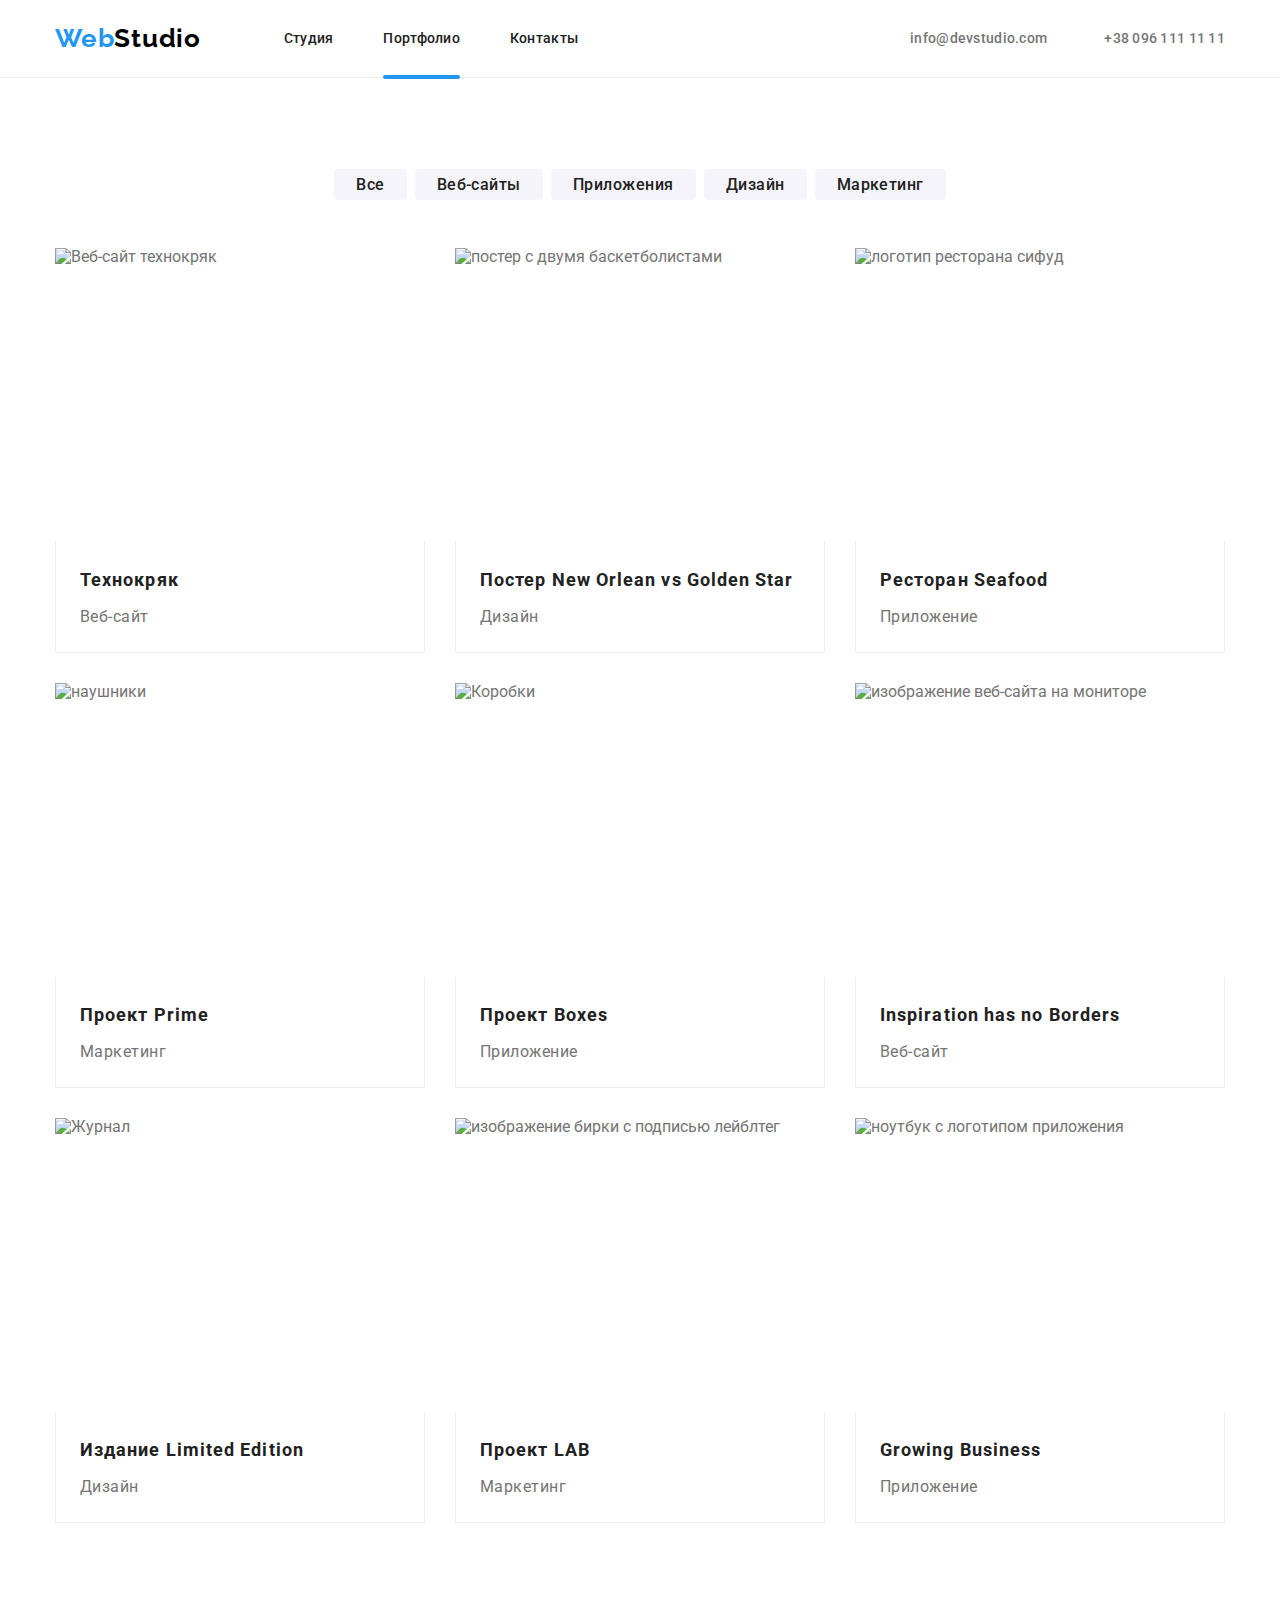
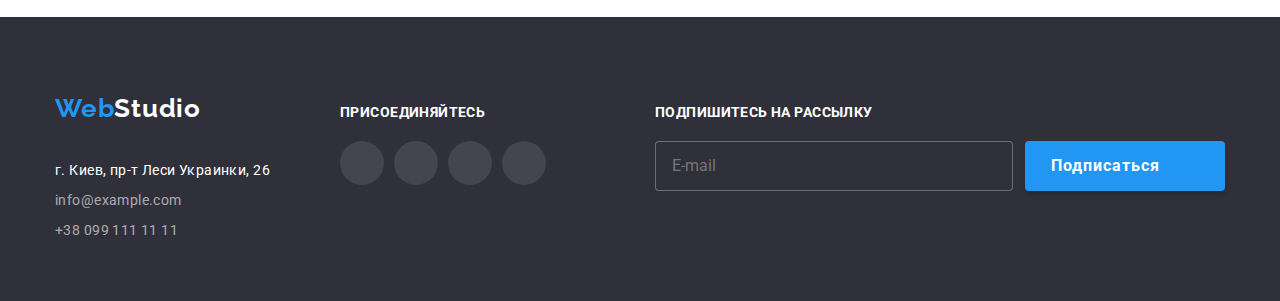
==== portfolio.html @ 5f48f789 "make adaptive header" ====
<!-- PORTFOLIO -->
<!DOCTYPE html>
<html lang="ru">
  <head>
    <meta charset="UTF-8" />
    <meta name="viewport" content="width=device-width, initial-scale=1.0" />
    <link
      href="https://fonts.googleapis.com/css2?family=Roboto:wght@400;500;700;900&display=swap"
      rel="stylesheet"
    />
    <link
      href="https://fonts.googleapis.com/css2?family=Raleway:wght@700&display=swap"
      rel="stylesheet"
    />
    <!-- <link rel="stylesheet" href="./css/normalize.css" /> -->
    <link rel="stylesheet" href="./css/portfolio.min.css">
    <title>Портфолио</title>
  </head>
  <body>
    <header class="header">
      <div class="container">
          <nav class="nav">
            <a href="./index.html" class="logo-title"><span class="logo-title--style">Web</span>Studio</a>
            <button type="button" class="header__menu-btn" data-menu-button aria-expanded="false">
              <svg class="header__menu-btn--svg" 
                   width="25" 
                   height="25" 
                   aria-label="переключатель мобильного меню">
                <use href="./images/sprite.svg#menu-btn-header" class="header__menu-btn--open"></use>
                <use href="./images/sprite.svg#close-btn-header" class="header__menu-btn--close"></use>
              </svg>
           </button>

            <div class="header__menu-container" data-menu>
              <ul class="menu menu-contacts">
                <li class="menu__item">
                  <a href="./index.html" class="menu__link">Студия</a>
                </li>
                <li class="menu__item">
                  <a href="./portfolio.html" target="_self" class="menu__link current-page">Портфолио</a>
                </li>
                <li class="menu__item">
                  <a href="" class="menu__link">Контакты</a>
                </li>
              </ul>
        
          
              <ul class="contacts menu-contacts">
                <li class="contacts__item">
                  <a href="mailto:info@devstudio.com" class="contacts__link">
                    <svg class="contacts__icon">
                      <use href="./images/sprite.svg#envelope"></use>
                    </svg>
                    info@devstudio.com</a>
                </li>
                <li class="contacts__item">
                  <a href="tel:+380961111111" class="contacts__link">
                    <svg class="contacts__icon">
                      <use href="./images/sprite.svg#smartphone"></use>
                    </svg>
                    +38 096 111 11 11</a>
                </li>
              </ul>
            </div>
          </nav>
        </div>
    </header>
    <main class="main">
      <section class="portfolio">
        <div class="container">
          <h2 hidden>Портфолио</h2>
          <ul class="filter-list">
            <li class="filter-item">
              <a href="" class="filter-btn">Все</a>
            </li>
            <li class="filter-item">
              <a href="" class="filter-btn">Веб-сайты</a>
            </li>
            <li class="filter-item">
              <a href="" class="filter-btn">Приложения</a>
            </li>
            <li class="filter-item">
              <a href="" class="filter-btn">Дизайн</a>
            </li>
            <li class="filter-item">
              <a href="" class="filter-btn">Маркетинг</a>
            </li>
          </ul>
        </div>

        <div class="container">
          <ul class="project-list">
            <li class="project-item">
              <a href="">
                <div class="project-image">
                  <img
                    src="./images/portfolio-img/technokrack.jpg"
                    alt="Веб-сайт технокряк"
                    width="370"
                    height="294"
                  />
                  <p class="project-overlay">
                    Технокряк это современная площадка распространения
                    коронавируса. Компании используют эту платформу для
                    цифрового шпионажа и атак на защищённые сервера конкурентов.
                  </p>
                </div>
                <div class="project__text_border">
                  <h3 class="project-title">Технокряк</h3>
                  <p class="project-category">Веб-сайт</p>
                </div>
              </a>
            </li>
            <li class="project-item">
              <a href="">
                <div class="project-image">
                  <img
                    src="./images/portfolio-img/poster-new-orlean.jpg"
                    alt="постер с двумя баскетболистами"
                    width="370"
                    height="294"
                  />
                  <p class="project-overlay">
                    Технокряк это современная площадка распространения
                    коронавируса. Компании используют эту платформу для
                    цифрового шпионажа и атак на защищённые сервера конкурентов.
                  </p>
                </div>
                <div class="project__text_border">
                  <h3 class="project-title">
                    Постер <span lang="en">New Orlean vs Golden Star</span>
                  </h3>
                  <p class="project-category">Дизайн</p>
                </div>
              </a>
            </li>
            <li class="project-item">
              <a href="">
                <div class="project-image">
                  <img
                    src="./images/portfolio-img/seafood.jpg"
                    alt="логотип ресторана сифуд"
                    width="370"
                    height="294"
                  />
                  <p class="project-overlay">
                    Технокряк это современная площадка распространения
                    коронавируса. Компании используют эту платформу для
                    цифрового шпионажа и атак на защищённые сервера конкурентов.
                  </p>
                </div>

                <div class="project__text_border">
                  <h3 class="project-title">
                    Ресторан <span lang="en">Seafood</span>
                  </h3>
                  <p class="project-category">Приложение</p>
                </div>
              </a>
            </li>
            <li class="project-item">
              <a href="">
                <div class="project-image">
                  <img
                    src="./images/portfolio-img/project-prime.jpg"
                    alt="наушники"
                    width="370"
                    height="294"
                  />
                  <p class="project-overlay">
                    Технокряк это современная площадка распространения
                    коронавируса. Компании используют эту платформу для
                    цифрового шпионажа и атак на защищённые сервера конкурентов.
                  </p>
                </div>

                <div class="project__text_border">
                  <h3 class="project-title">
                    Проект <span lang="en">Prime</span>
                  </h3>
                  <p class="project-category">Маркетинг</p>
                </div>
              </a>
            </li>
            <li class="project-item">
              <a href="">
                <div class="project-image">
                  <img
                    src="./images/portfolio-img/boxes.jpg"
                    alt="Коробки"
                    width="370"
                    height="294"
                  />
                  <p class="project-overlay">
                    Технокряк это современная площадка распространения
                    коронавируса. Компании используют эту платформу для
                    цифрового шпионажа и атак на защищённые сервера конкурентов.
                  </p>
                </div>
                <div class="project__text_border">
                  <h3 class="project-title">
                    Проект <span lang="en">Boxes</span>
                  </h3>
                  <p class="project-category">Приложение</p>
                </div>
              </a>
            </li>
            <li class="project-item">
              <a href="">
                <div class="project-image">
                  <img
                    src="./images/portfolio-img/inspiration.jpg"
                    alt="изображение веб-сайта на мониторе"
                    width="370"
                    height="294"
                  />
                  <p class="project-overlay">
                    Технокряк это современная площадка распространения
                    коронавируса. Компании используют эту платформу для
                    цифрового шпионажа и атак на защищённые сервера конкурентов.
                  </p>
                </div>
                <div class="project__text_border">
                  <h3 lang="en" class="project-title">
                    Inspiration has no Borders
                  </h3>
                  <p class="project-category">Веб-сайт</p>
                </div>
              </a>
            </li>
            <li class="project-item">
              <a href="">
                <div class="project-image">
                  <img
                    src="./images/portfolio-img/limited-edition.jpg"
                    alt="Журнал"
                    width="370"
                    height="294"
                  />
                  <p class="project-overlay">
                    Технокряк это современная площадка распространения
                    коронавируса. Компании используют эту платформу для
                    цифрового шпионажа и атак на защищённые сервера конкурентов.
                  </p>
                </div>
                <div class="project__text_border">
                  <h3 class="project-title">
                    Издание <span lang="en">Limited Edition</span>
                  </h3>
                  <p class="project-category">Дизайн</p>
                </div>
              </a>
            </li>
            <li class="project-item">
              <a href="">
                <div class="project-image">
                  <img
                    src="./images/portfolio-img/project-lab.jpg"
                    alt="изображение бирки с подписью лейблтег"
                    width="370"
                    height="294"
                  />
                  <p class="project-overlay">
                    Технокряк это современная площадка распространения
                    коронавируса. Компании используют эту платформу для
                    цифрового шпионажа и атак на защищённые сервера конкурентов.
                  </p>
                </div>
                <div class="project__text_border">
                  <h3 class="project-title">
                    Проект <span lang="en">LAB</span>
                  </h3>
                  <p class="project-category">Маркетинг</p>
                </div>
              </a>
            </li>
            <li class="project-item">
              <a href="">
                <div class="project-image">
                  <img
                    src="./images/portfolio-img/growing-business.jpg"
                    alt="ноутбук с логотипом приложения"
                    width="370"
                    height="294"
                  />
                  <p class="project-overlay">
                    Технокряк это современная площадка распространения
                    коронавируса. Компании используют эту платформу для
                    цифрового шпионажа и атак на защищённые сервера конкурентов.
                  </p>
                </div>
                <div class="project__text_border">
                  <h3 lang="en" class="project-title">Growing Business</h3>
                  <p class="project-category">Приложение</p>
                </div>
              </a>
            </li>
          </ul>
        </div>
      </section>
    </main>

    <footer class="footer">
      <div class="container footer-container">
        
          <div class="address-container">
            <h2 lang="en" class="logo-footer-margin">
              <a href="./index.html" class="logo-title logo-footer"><span class="logo-title--style">Web</span>Studio</a>
            </h2>
            <address class="address-footer">
              <ul class="address-list">
                <li>
                  <a href="https://goo.gl/maps/prgFG9baDRmCMGkZ7" target="_blank">г. Киев, пр-т Леси Украинки, 26</a><br />
                </li>
          
                <li class="address-item">
                  <a href="mailto:info@example.com">info@example.com</a>
                  <br />
                </li>
          
                <li class="address-item">
                  <a href="tel:+380991111111">+38 099 111 11 11</a>
                </li>
              </ul>
            </address>
          </div>
          
          <div class="social-links__footer">
            <em class="social-links__title">Присоединяйтесь</em>
            <ul class="social-links__list_footer">
              <li class="social-links__item_margin">
                <a href="" class="social-links__icon_footer">
                  <svg>
                    <use href="./images/sprite.svg#instagram"></use>
                  </svg>
                </a>
              </li>
              <li class="social-links__item_margin">
                <a href="" class="social-links__icon_footer">
                  <svg>
                    <use href="./images/sprite.svg#twitter"></use>
                  </svg>
                </a>
              </li>
              <li class="social-links__item_margin">
                <a href="" class="social-links__icon_footer">
                  <svg>
                    <use href="./images/sprite.svg#facebook"></use>
                  </svg>
                </a>
              </li>
              <li class="social-links__item_margin">
                <a href="" class="social-links__icon_footer">
                  <svg>
                    <use href="./images/sprite.svg#linkedin"></use>
                  </svg>
                </a>
              </li>
            </ul>
          </div>
        
  
        <div class="social-links__footer subscribe__form">
          <form>
            <div role="group">
              <em class="social-links__title">Подпишитесь на рассылку</em>
              <div class="subscribe__form--position">
                <label>
                  <input type="email" name="client-email(subscribe)" placeholder="E-mail" class="subscribe__form-field">
                </label>
                <button type="submit" class="button send-button">Подписаться
                  <svg class="subscribe__icon--send">
                    <use href="./images/sprite.svg#send-icon"></use>
                  </svg>
                </button>
              </div>
            </div>
          </form>
        </div>
      </div>
    </footer>

    <script src="./js/menu.js" ></script>
  </body>
</html>
---- css/portfolio.min.css ----
.visually-hidden{position:absolute !important;clip:rect(1px 1px 1px 1px);clip:rect(1px, 1px, 1px, 1px);padding:0 !important;border:0 !important;height:1px !important;width:1px !important;overflow:hidden}/*! modern-normalize v1.0.0 | MIT License | https://github.com/sindresorhus/modern-normalize */*,*::before,*::after{box-sizing:border-box}:root{-moz-tab-size:4;tab-size:4}html{line-height:1.15;-webkit-text-size-adjust:100%}body{margin:0}body{font-family:system-ui,-apple-system,"Segoe UI",Roboto,Helvetica,Arial,sans-serif,"Apple Color Emoji","Segoe UI Emoji"}hr{height:0;color:inherit}abbr[title]{text-decoration:underline dotted}b,strong{font-weight:bolder}code,kbd,samp,pre{font-family:ui-monospace, SFMono-Regular, Consolas, "Liberation Mono", Menlo, monospace;font-size:1em}small{font-size:80%}sub,sup{font-size:75%;line-height:0;position:relative;vertical-align:baseline}sub{bottom:-0.25em}sup{top:-0.5em}table{text-indent:0;border-color:inherit}button,input,optgroup,select,textarea{font-family:inherit;font-size:100%;line-height:1.15;margin:0}button,select{text-transform:none}button,[type="button"],[type="reset"],[type="submit"]{-webkit-appearance:button}::-moz-focus-inner{border-style:none;padding:0}:-moz-focusring{outline:1px dotted ButtonText}:-moz-ui-invalid{box-shadow:none}legend{padding:0}progress{vertical-align:baseline}::-webkit-inner-spin-button,::-webkit-outer-spin-button{height:auto}[type="search"]{-webkit-appearance:textfield;outline-offset:-2px}::-webkit-search-decoration{-webkit-appearance:none}::-webkit-file-upload-button{-webkit-appearance:button;font:inherit}summary{display:list-item}*,*::before,*::after{box-sizing:border-box;margin:0;padding:0}body{max-width:1600px;margin:0 auto;color:#757575;background-color:#fff;font-family:"Roboto", sans-serif;font-weight:400}h2,h3,h4,h5,h6{color:#212121}ul{list-style:none}a{text-decoration:none;color:inherit}img{display:block}.container{padding:0 15px;margin:0 auto}@media screen and (min-width: 480px){.container{width:480px}}@media screen and (min-width: 768px){.container{width:768px}}@media screen and (min-width: 1200px){.container{width:1200px}}.section-title{margin-bottom:30px;font-weight:700;font-size:28px;line-height:1.17;letter-spacing:0.03em;text-align:center}@media screen and (min-width: 1200px){.section-title{margin-bottom:50px;font-size:36px;line-height:1.16}}.button{width:200px;padding:10px 26px;box-shadow:0px 4px 4px rgba(0,0,0,0.15);border-radius:4px;border:transparent;color:#fff;background-color:#2196f3;font-weight:700;font-size:16px;line-height:1.87;letter-spacing:0.06em;cursor:pointer}.logo-title{font-family:"Raleway", sans-serif;font-weight:700;font-size:24px;line-height:1.16;color:#000;letter-spacing:0.03em;padding:16px 0;display:inline-block}.logo-title--style{color:#2196f3}@media screen and (min-width: 1200px){.logo-title{font-size:26px;line-height:1.2}}.logo-title.logo-footer{color:#fff}.logo-footer-margin{margin-bottom:20px}.current-page::after{content:"";display:block;position:absolute;top:100%;width:100%;height:4px;border-radius:2px;background-color:#2196f3}@media screen and (max-width: 767px){.current-page::after{margin-top:8px}}@media screen and (min-width: 768px){.current-page::after{margin-top:30px}}@media screen and (min-width: 1200px){.current-page::after{margin-top:28px}}.social-links__list{display:flex;justify-content:center;padding:0 auto;margin-top:16px}@media screen and (min-width: 1200px){.social-links__list{justify-content:space-between;padding:0 32px}}.social-links__list svg{width:20px;height:20px}.social-links__icon{width:44px;height:44px;border-radius:50%;display:flex;align-items:center;justify-content:center;fill:#afb1b8;transition:fill 250ms cubic-bezier(0.4, 0, 0.2, 1),background-color 250ms cubic-bezier(0.4, 0, 0.2, 1)}.social-links__icon:hover,.social-links__icon:focus{fill:#fff;background-color:#2196f3}@media screen and (max-width: 1199px){.social-links__item:not(:last-child){margin-right:10px}}.social-links__title{display:block;font-weight:700;font-style:normal;font-size:14px;line-height:1.14;letter-spacing:0.03em;text-transform:uppercase;color:#fff}.social-links__list_footer{display:flex;justify-content:center;margin-top:20px;padding:0 auto}.social-links__list_footer svg{width:20px;height:20px}.social-links__icon_footer{width:44px;height:44px;fill:#fff;background:rgba(255,255,255,0.1);border-radius:50%;display:flex;justify-content:center;align-items:center;transition:color 250ms cubic-bezier(0.4, 0, 0.2, 1),background-color 250ms cubic-bezier(0.4, 0, 0.2, 1)}.social-links__icon_footer:hover,.social-links__icon_footer:focus{border-radius:50%;background-color:#2196f3}.social-links__item_margin:not(:last-child){margin-right:10px}@media screen and (max-width: 767px){.social-links__footer{margin-top:60px}}.backdrop{position:fixed;top:0;left:0;width:100%;height:100%;background-color:rgba(0,0,0,0.25);transition:all 500ms cubic-bezier(0.4, 0, 0.2, 1)}.backdrop.is-hidden{opacity:0;pointer-events:none;visibility:hidden;transition:all 500ms linear 100ms}.modal{position:absolute;top:50%;left:50%;transform:translate(-50%, -50%) scale(1);width:528px;height:581px;background-color:#fff;transition:transform 250ms linear}.backdrop.is-hidden .modal{transform:translate(-50%, -50%) scale(0);transition:transform 300ms linear 50ms}.close-btn{position:absolute;top:8px;right:8px;padding:0;background-color:transparent;border:none;cursor:pointer;outline:transparent}.close-btn-icon{width:30px;height:30px;border-radius:50%;border:1px solid rgba(0,0,0,0.1);transition:fill 250ms cubic-bezier(0.4, 0, 0.2, 1)}.close-btn-icon:hover,.close-btn-icon:focus{fill:#2196f3}.order-form{padding:40px;font-size:12px;line-height:1.16;letter-spacing:0.01em;color:#757575}.order-form__title{font-weight:700;font-size:20px;line-height:1.15;text-align:center;letter-spacing:0.03em;color:#212121;margin-bottom:12px}.order-form__label{position:relative;display:block;margin-bottom:12px}.order-form__label--margin{margin-bottom:20px}.order-form__field{width:100%;margin-top:4px;height:40px;border:1px solid rgba(33,33,33,0.2);border-radius:4px;padding-left:42px;transition:border 250ms cubic-bezier(0.4, 0, 0.2, 1)}.order-form__field:focus{border-color:#2196f3;outline:transparent;fill:#2196f3}.order-form__image{position:absolute;left:12px;bottom:11px;width:18px;height:18px;fill:#212121;transition:fill 250ms cubic-bezier(0.4, 0, 0.2, 1)}.order-form__field:focus ~ .order-form__image{fill:#2196f3}.order-form__textarea{resize:none;height:120px;padding:12px 16px}.order-form__textarea::placeholder{color:rgba(117,117,117,0.5);font-size:14px}.order-form__policy{display:flex;align-items:center;justify-content:flex-start;padding-left:13px;margin-bottom:30px;font-size:14px;line-height:1.71;letter-spacing:0.03em}.order-form__policy::before{content:"";display:inline-flex;margin-right:5px;width:16px;height:16px;border:2px solid #000;border-radius:2px;transition:all 250ms cubic-bezier(0.4, 0, 0.2, 1)}.order-form__checkbox:checked+.order-form__policy::before{background-color:#2196f3;background-image:url(../images/modal/vector.svg);background-size:contain;background-repeat:no-repeat;border-color:transparent}.order-form__link{color:#2196f3;text-decoration:underline}.order-form__button--centered{display:block;margin:0 auto}.header{background-color:#fff}@media screen and (max-width: 767px){.header{position:fixed;width:100%;z-index:999}}@media screen and (min-width: 768px){.header{border-bottom:1px solid #ececec}}@media screen and (max-width: 767px){.header__menu-container{opacity:0;position:absolute;top:100%;left:0;width:100%;background-color:#fff;border-top:1px solid #ececec;transition:opacity 250ms cubic-bezier(0.4, 0, 0.2, 1) 100ms}.header__menu-container.is-open{opacity:1;transition:opacity 250ms cubic-bezier(0.4, 0, 0.2, 1) 100ms}}@media screen and (min-width: 768px){.header__menu-container{display:flex}}.header__menu-btn{display:flex;align-items:center;justify-content:center;width:44px;height:44px;background-color:transparent;border:transparent;transition:fill 250ms cubic-bezier(0.4, 0, 0.2, 1)}.header__menu-btn:hover,.header__menu-btn:focus{fill:#2196f3}.header__menu-btn__menu-btn--open,.header__menu-btn__menu-btn--close{fill:#212121}.header__menu-btn .header__menu-btn--close{opacity:0}.header__menu-btn.is-open .header__menu-btn--close{opacity:1}.header__menu-btn.is-open .header__menu-btn--open{opacity:0}@media screen and (min-width: 768px){.header__menu-btn{display:none}}.nav{display:flex;align-items:center;justify-content:space-between;background-color:#fff}@media screen and (min-width: 768px){.nav{padding:11px 0}}@media screen and (min-width: 1200px){.nav{padding:7px 0}}@media screen and (max-width: 767px){.menu{margin-bottom:60px;margin-top:60px;text-align:center}}@media screen and (min-width: 768px){.menu{display:flex;align-items:center;margin-right:84px}}@media screen and (min-width: 1200px){.menu{margin-right:305px}}@media screen and (max-width: 767px){.menu__item:not(:last-child){margin-bottom:40px}}@media screen and (min-width: 768px){.menu__item:not(:last-child){margin-right:50px}}.menu__link{position:relative;display:inline-block;color:#212121;transition:fill 250ms cubic-bezier(0.4, 0, 0.2, 1),color 250ms cubic-bezier(0.4, 0, 0.2, 1)}.menu__link:hover,.menu__link:focus{color:#2196f3;fill:#2196f3}.contacts{display:block;text-align:center}@media screen and (max-width: 767px){.contacts{padding-bottom:60px}}@media screen and (min-width: 1200px){.contacts{display:flex}}.contacts__item{fill:#757575;transition:fill 250ms cubic-bezier(0.4, 0, 0.2, 1),color 250ms cubic-bezier(0.4, 0, 0.2, 1)}.contacts__item:hover,.contacts__item:focus{color:#2196f3;fill:#2196f3}@media screen and (max-width: 767px){.contacts__item:not(:last-child){margin-bottom:16px}}@media screen and (min-width: 768px) and (max-width: 1199px){.contacts__item:not(:last-child){margin-bottom:10px}}@media screen and (min-width: 1200px){.contacts__item:not(:last-child){margin-right:30px}}.contacts__link{display:flex;align-items:center}@media screen and (max-width: 767px){.contacts__link{justify-content:center}}.contacts__icon{width:16px;height:15px;margin-right:10px}@media screen and (min-width: 768px){.contacts__icon{width:14px;height:14px}}@media screen and (min-width: 1200px){.contacts__icon{width:17px;height:16px}}.menu-contacts{font-size:18px;line-height:1.16;font-weight:500;letter-spacing:0.02em}@media screen and (min-width: 768px){.menu-contacts{font-size:14px;line-height:1.14}}.portfolio{padding:94px 0px}.filter-list{display:flex;justify-content:center;margin-bottom:50px}.filter-item:not(:last-child){margin-right:8px}.filter-btn{padding:6px 22px;background:#f5f4fa;border-radius:4px;font-size:16px;color:#212121;background-color:#f5f4fa;font-weight:500;line-height:1.62;letter-spacing:0.03em;text-align:center;transition:color 250ms cubic-bezier(0.4, 0, 0.2, 1),background-color 250ms cubic-bezier(0.4, 0, 0.2, 1)}.filter-btn:hover,.filter-btn:focus{background-color:#2196f3;color:#fff}.project-title{padding:0 24px;padding-top:20px;font-weight:700;font-size:18px;line-height:2;letter-spacing:0.06em}.project-category{padding-left:24px;padding-right:24px;margin-top:4px;font-size:16px;line-height:1.87;letter-spacing:0.03em}.project-list{display:flex;flex-wrap:wrap}.project-item{max-width:370px;margin-bottom:30px;margin-right:30px;background-color:#fff}.project-item img{display:block;width:370px;height:294px;object-fit:contain}.project-item:hover,.project-item:focus{box-shadow:0px 1px 1px rgba(0,0,0,0.12),0px 4px 4px rgba(0,0,0,0.06),1px 4px 6px rgba(0,0,0,0.16)}.project-item:nth-last-child(-n+3){margin-bottom:0}.project-item:nth-child(3n+3){margin-right:0}.project__text_border{border:1px solid #eeeeee;border-top:none;padding-bottom:20px}.project-image{position:relative;height:294px;overflow:hidden}.project-overlay{position:absolute;bottom:0;pointer-events:none;height:100%;padding:63px 24px;font-size:18px;line-height:1.56;letter-spacing:0.03em;background-color:rgba(33,150,243,0.9);color:#fff;transform:translateY(100%);transition:transform 250ms cubic-bezier(0.4, 0, 0.2, 1) 100ms}.project-item:hover .project-overlay{transform:translateY(0%);pointer-events:auto}.footer{padding:60px 0;background-color:#2f303a}@media screen and (max-width: 1199px){.footer-container{text-align:center}}@media screen and (min-width: 768px){.footer-container{display:flex;flex-wrap:wrap;justify-content:center}}@media screen and (min-width: 1200px){.footer-container{display:flex;justify-content:flex-start;align-items:baseline}}@media screen and (min-width: 768px){.address-container{margin-right:165px}}@media screen and (min-width: 1200px){.address-container{margin-right:70px}}.address-list{color:#fff;font-style:normal;font-size:14px;line-height:1.5;letter-spacing:0.03em}.address-item{margin-top:9px;color:rgba(255,255,255,0.6)}.subscribe__form{margin-top:60px}@media screen and (min-width: 1200px){.subscribe__form{margin-left:auto;margin-top:0}}.subscribe__form--position{margin-top:20px}@media screen and (min-width: 1200px){.subscribe__form--position{display:flex;justify-content:center;align-items:center;margin-top:20px}}.subscribe__form-field{width:100%;height:50px;padding:15px 0px 15px 16px;border:1px solid rgba(255,255,255,0.3);border-radius:4px;background-color:#2f303a;color:#ececec}@media screen and (min-width: 768px){.subscribe__form-field{width:450px}}@media screen and (min-width: 1200px){.subscribe__form-field{width:358px}}.subscribe__icon--send{width:24px;height:24px;margin-left:10px;fill:#fff}.send-button{display:flex;align-items:center;height:50px}@media screen and (max-width: 1199px){.send-button{margin:20px auto 0 auto}}@media screen and (min-width: 1200px){.send-button{margin-left:12px}}
/*# sourceMappingURL=portfolio.min.css.map */
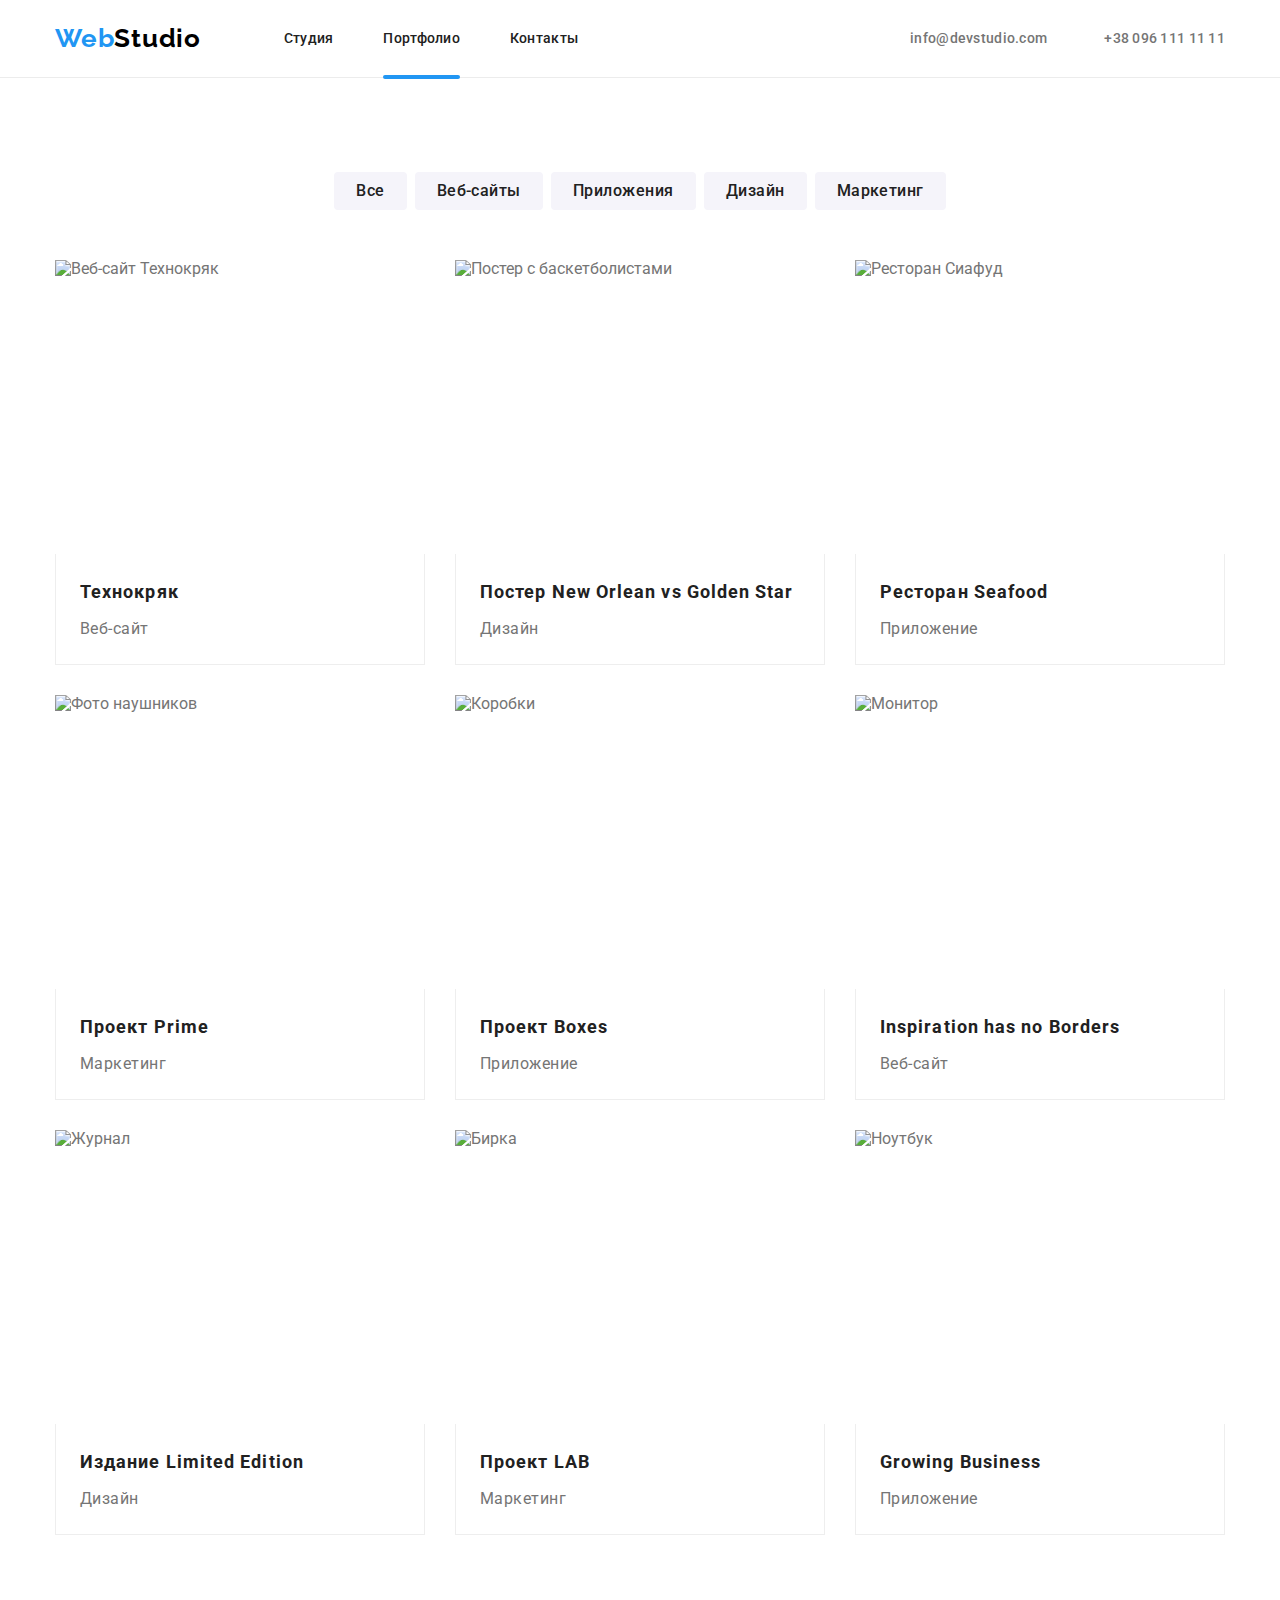
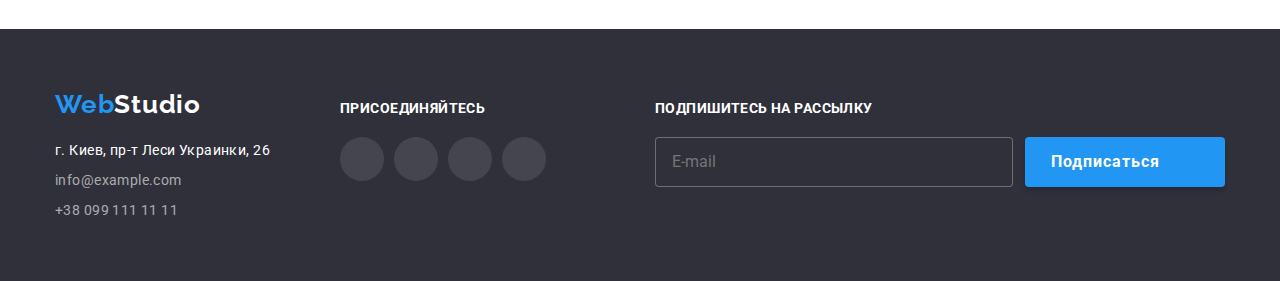
==== commit 4b3a24f1: "edit source in images portfolio" ====
--- a/portfolio.html
+++ b/portfolio.html
@@ -93,12 +93,12 @@
             <li class="project-item">
               <a href="">
                 <div class="project-image">
-                  <img
-                    src="./images/portfolio-img/technokrack.jpg"
-                    alt="Веб-сайт технокряк"
-                    width="370"
-                    height="294"
-                  />
+                  <picture>
+                    <source srcset="./images/portfolio-img/techocrkack.jpg 1x, ./images/portfolio-img/techocrkack@2x.jpg 2x" media="(min-width: 1200px)">
+                    <source srcset="./images/porfolio-img/tablet/tech-tab.jpg 1x, ./images/porfolio-img/tablet/tech-tab@2x.jpg 2x" media="(min-width: 768px)">
+                    <source srcset="./images/porfolio-img/mobile/tech-mob.jpg 1x, ./images/porfolio-img/mobile/tech-mob@2x.jpg 2x" media="(min-width: 320px)">
+                    <img src="./images/porfolio-img/mobile/tech-mob.jpg" alt="Веб-сайт Технокряк">
+                  </picture>
                   <p class="project-overlay">
                     Технокряк это современная площадка распространения
                     коронавируса. Компании используют эту платформу для
@@ -114,12 +114,15 @@
             <li class="project-item">
               <a href="">
                 <div class="project-image">
-                  <img
-                    src="./images/portfolio-img/poster-new-orlean.jpg"
-                    alt="постер с двумя баскетболистами"
-                    width="370"
-                    height="294"
-                  />
+                  <picture>
+                    <source srcset="./images/portfolio-img/poster-new-orlean.jpg 1x, ./images/portfolio-img/poster-new-orlean@2x.jpg 2x"
+                      media="(min-width: 1200px)">
+                    <source srcset="./images/portfolio-img/tablet/poster-tab.jpg 1x, ./images/portfolio-img/tablet/poster-tab@2x.jpg 2x"
+                      media="(min-width: 768px)">
+                    <source srcset="./images/portfolio-img/mobile/poster-mob.jpg 1x, ./images/portfolio-img/mobile/poster-mob@2x.jpg 2x"
+                      media="(min-width: 320px)">
+                    <img src="./images/portfolio-img/mobile/poster-mob.jpg" alt="Постер с баскетболистами">
+                  </picture>
                   <p class="project-overlay">
                     Технокряк это современная площадка распространения
                     коронавируса. Компании используют эту платформу для
@@ -137,12 +140,15 @@
             <li class="project-item">
               <a href="">
                 <div class="project-image">
-                  <img
-                    src="./images/portfolio-img/seafood.jpg"
-                    alt="логотип ресторана сифуд"
-                    width="370"
-                    height="294"
-                  />
+                  <picture>
+                    <source srcset="./images/portfolio-img/seafood.jpg 1x, ./images/portfolio-img/seafood@2x.jpg 2x"
+                      media="(min-width: 1200px)">
+                    <source srcset="./images/portfolio-img/tablet/seafood-tab.jpg 1x, ./images/portfolio-img/tablet/seafood-tab@2x.jpg 2x"
+                      media="(min-width: 768px)">
+                    <source srcset="./images/portfolio-img/mobile/seafood-mob.jpg 1x, ./images/portfolio-img/mobile/seafood-mob@2x.jpg 2x"
+                      media="(min-width: 320px)">
+                    <img src="./images/portfolio-img/mobile/seafood.jpg" alt="Ресторан Сиафуд">
+                  </picture>
                   <p class="project-overlay">
                     Технокряк это современная площадка распространения
                     коронавируса. Компании используют эту платформу для
@@ -161,12 +167,15 @@
             <li class="project-item">
               <a href="">
                 <div class="project-image">
-                  <img
-                    src="./images/portfolio-img/project-prime.jpg"
-                    alt="наушники"
-                    width="370"
-                    height="294"
-                  />
+                  <picture>
+                    <source srcset="./images/portfolio-img/project-prime.jpg 1x, ./images/portfolio-img/project-prime@2x.jpg 2x"
+                      media="(min-width: 1200px)">
+                    <source srcset="./images/portfolio-img/tablet/headph-tab.jpg 1x, ./images/portfolio-img/tablet/headph-tab@2x.jpg 2x"
+                      media="(min-width: 768px)">
+                    <source srcset="./images/portfolio-img/mobile/headph-mob.jpg 1x, ./images/portfolio-img/mobile/headph-mob@2x.jpg 2x"
+                      media="(min-width: 320px)">
+                    <img src="./images/portfolio-img/mobile/headph-mob.jpg" alt="Фото наушников">
+                  </picture>
                   <p class="project-overlay">
                     Технокряк это современная площадка распространения
                     коронавируса. Компании используют эту платформу для
@@ -185,12 +194,15 @@
             <li class="project-item">
               <a href="">
                 <div class="project-image">
-                  <img
-                    src="./images/portfolio-img/boxes.jpg"
-                    alt="Коробки"
-                    width="370"
-                    height="294"
-                  />
+                  <picture>
+                    <source srcset="./images/portfolio-img/boxes.jpg 1x, ./images/portfolio-img/boxes@2x.jpg 2x"
+                      media="(min-width: 1200px)">
+                    <source srcset="./images/portfolio-img/tablet/boxes-tab.jpg 1x, ./images/portfolio-img/tablet/boxes-tab@2x.jpg 2x"
+                      media="(min-width: 768px)">
+                    <source srcset="./images/portfolio-img/mobile/boxes-mob.jpg 1x, ./images/portfolio-img/mobile/boxes-mob@2x.jpg 2x"
+                      media="(min-width: 320px)">
+                    <img src="./images/portfolio-img/mobile/boxes-mob.jpg" alt="Коробки">
+                  </picture>
                   <p class="project-overlay">
                     Технокряк это современная площадка распространения
                     коронавируса. Компании используют эту платформу для
@@ -208,12 +220,15 @@
             <li class="project-item">
               <a href="">
                 <div class="project-image">
-                  <img
-                    src="./images/portfolio-img/inspiration.jpg"
-                    alt="изображение веб-сайта на мониторе"
-                    width="370"
-                    height="294"
-                  />
+                  <picture>
+                    <source srcset="./images/portfolio-img/inspiration.jpg 1x, ./images/portfolio-img/inspiration@2x.jpg 2x"
+                      media="(min-width: 1200px)">
+                    <source srcset="./images/portfolio-img/tablet/monitor-tab.jpg 1x, ./images/portfolio-img/tablet/monitor-tab@2x.jpg 2x"
+                      media="(min-width: 768px)">
+                    <source srcset="./images/portfolio-img/mobile/monitor-mob.jpg 1x, ./images/portfolio-img/mobile/monitor-mob@2x.jpg 2x"
+                      media="(min-width: 320px)">
+                    <img src="./images/portfolio-img/mobile/monitor-mob.jpg" alt="Монитор">
+                  </picture>
                   <p class="project-overlay">
                     Технокряк это современная площадка распространения
                     коронавируса. Компании используют эту платформу для
@@ -231,12 +246,15 @@
             <li class="project-item">
               <a href="">
                 <div class="project-image">
-                  <img
-                    src="./images/portfolio-img/limited-edition.jpg"
-                    alt="Журнал"
-                    width="370"
-                    height="294"
-                  />
+                  <picture>
+                    <source srcset="./images/portfolio-img/limited-edition.jpg 1x, ./images/portfolio-img/limited-edition@2x.jpg 2x"
+                      media="(min-width: 1200px)">
+                    <source srcset="./images/portfolio-img/tablet/book-tab.jpg 1x, ./images/portfolio-img/tablet/book-tab@2x.jpg 2x"
+                      media="(min-width: 768px)">
+                    <source srcset="./images/portfolio-img/mobile/book-mob.jpg 1x, ./images/portfolio-img/mobile/book-mob@2x.jpg 2x"
+                      media="(min-width: 320px)">
+                    <img src="./images/portfolio-img/mobile/book-mob.jpg" alt="Журнал">
+                  </picture>
                   <p class="project-overlay">
                     Технокряк это современная площадка распространения
                     коронавируса. Компании используют эту платформу для
@@ -254,12 +272,15 @@
             <li class="project-item">
               <a href="">
                 <div class="project-image">
-                  <img
-                    src="./images/portfolio-img/project-lab.jpg"
-                    alt="изображение бирки с подписью лейблтег"
-                    width="370"
-                    height="294"
-                  />
+                  <picture>
+                    <source srcset="./images/portfolio-img/project-lab.jpg 1x, ./images/portfolio-img/project-lab@2x.jpg 2x"
+                      media="(min-width: 1200px)">
+                    <source srcset="./images/portfolio-img/tablet/label-tab.jpg 1x, ./images/portfolio-img/tablet/label-tab@2x.jpg 2x"
+                      media="(min-width: 768px)">
+                    <source srcset="./images/portfolio-img/mobile/label-mob.jpg 1x, ./images/portfolio-img/mobile/label-mob@2x.jpg 2x"
+                      media="(min-width: 320px)">
+                    <img src="./images/portfolio-img/mobile/label-mob.jpg" alt="Бирка">
+                  </picture>
                   <p class="project-overlay">
                     Технокряк это современная площадка распространения
                     коронавируса. Компании используют эту платформу для
@@ -277,12 +298,15 @@
             <li class="project-item">
               <a href="">
                 <div class="project-image">
-                  <img
-                    src="./images/portfolio-img/growing-business.jpg"
-                    alt="ноутбук с логотипом приложения"
-                    width="370"
-                    height="294"
-                  />
+                  <picture>
+                    <source srcset="./images/portfolio-img/growing-business.jpg 1x, ./images/portfolio-img/growing-business@2x.jpg 2x"
+                      media="(min-width: 1200px)">
+                    <source srcset="./images/portfolio-img/tablet/laptop-tab.jpg 1x, ./images/portfolio-img/tablet/laptop-tab@2x.jpg 2x"
+                      media="(min-width: 768px)">
+                    <source srcset="./images/portfolio-img/mobile/laptop-mob.jpg 1x, ./images/portfolio-img/mobile/laptop-mob@2x.jpg 2x"
+                      media="(min-width: 320px)">
+                    <img src="./images/portfolio-img/mobile/laptop-mob.jpg" alt="Ноутбук">
+                  </picture>
                   <p class="project-overlay">
                     Технокряк это современная площадка распространения
                     коронавируса. Компании используют эту платформу для
--- a/css/portfolio.min.css
+++ b/css/portfolio.min.css
@@ -1,3 +1,3 @@
 .visually-hidden{position:absolute !important;clip:rect(1px 1px 1px 1px);clip:rect(1px, 1px, 1px, 1px);padding:0 !important;border:0 !important;height:1px !important;width:1px !important;overflow:hidden}/*! modern-normalize v1.0.0 | MIT License | https://github.com/sindresorhus/modern-normalize */*,*::before,*::after{box-sizing:border-box}:root{-moz-tab-size:4;tab-size:4}html{line-height:1.15;-webkit-text-size-adjust:100%}body{margin:0}body{font-family:system-ui,-apple-system,"Segoe UI",Roboto,Helvetica,Arial,sans-serif,"Apple Color Emoji","Segoe UI Emoji"}hr{height:0;color:inherit}abbr[title]{text-decoration:underline dotted}b,strong{font-weight:bolder}code,kbd,samp,pre{font-family:ui-monospace, SFMono-Regular, Consolas, "Liberation Mono", Menlo,- monospace;font-size:1em}small{font-size:80%}sub,sup{font-size:75%;line-height:0;position:relative;vertical-align:baseline}sub{bottom:-0.25em}sup{top:-0.5em}table{text-indent:0;border-color:inherit}button,input,optgroup,select,textarea{font-family:inherit;font-size:100%;line-height:1.15;margin:0}button,select{text-transform:none}button,[type="button"],[type="reset"],[type="submit"]{-webkit-appearance:button}::-moz-focus-inner{border-style:none;padding:0}:-moz-focusring{outline:1px dotted ButtonText}:-moz-ui-invalid{box-shadow:none}legend{padding:0}progress{vertical-align:baseline}::-webkit-inner-spin-button,::-webkit-outer-spin-button{height:auto}[type="search"]{-webkit-appearance:textfield;outline-offset:-2px}::-webkit-search-decoration{-webkit-appearance:none}::-webkit-file-upload-button{-webkit-appearance:button;font:inherit}summary{display:list-item}*,*::before,*::after{box-sizing:border-box;margin:0;padding:0}body{max-width:1600px;margin:0 auto;color:#757575;background-color:#fff;font-family:"Roboto", sans-serif;font-weight:400}h2,h3,h4,h5,h6{color:#212121}ul{list-style:none}a{text-decoration:none;color:inherit}img{display:block}.container{padding:0 15px;margin:0 auto}@media screen and (min-width: 480px){.container{width:480px}}@media screen and (min-width: 768px){.container{width:768px}}@media screen and (min-width: 1200px){.container{width:1200px}}.section-title{margin-bottom:30px;font-weight:700;font-size:28px;line-height:1.17;letter-spacing:0.03em;text-align:center}@media screen and (min-width: 1200px){.section-title{margin-bottom:50px;font-size:36px;line-height:1.16}}.button{width:200px;padding:10px 26px;box-shadow:0px 4px 4px rgba(0,0,0,0.15);border-radius:4px;border:transparent;color:#fff;background-color:#2196f3;font-weight:700;font-size:16px;line-height:1.87;letter-spacing:0.06em;cursor:pointer}.logo-title{font-family:"Raleway", sans-serif;font-weight:700;font-size:24px;line-height:1.16;color:#000;letter-spacing:0.03em;padding:16px 0;display:inline-block}.logo-title--style{color:#2196f3}@media screen and (min-width: 1200px){.logo-title{font-size:26px;line-height:1.2}}.logo-title.logo-footer{color:#fff}.logo-footer-margin{margin-bottom:20px}.current-page::after{content:"";display:block;position:absolute;top:100%;width:100%;height:4px;border-radius:2px;background-color:#2196f3}@media screen and (max-width: 767px){.current-page::after{margin-top:8px}}@media screen and (min-width: 768px){.current-page::after{margin-top:30px}}@media screen and (min-width: 1200px){.current-page::after{margin-top:28px}}.social-links__list{display:flex;justify-content:center;padding:0 auto;margin-top:16px}@media screen and (min-width: 1200px){.social-links__list{justify-content:space-between;padding:0 32px}}.social-links__list svg{width:20px;height:20px}.social-links__icon{width:44px;height:44px;border-radius:50%;display:flex;align-items:center;justify-content:center;fill:#afb1b8;transition:fill 250ms cubic-bezier(0.4, 0, 0.2, 1),background-color 250ms cubic-bezier(0.4, 0, 0.2, 1)}.social-links__icon:hover,.social-links__icon:focus{fill:#fff;background-color:#2196f3}@media screen and (max-width: 1199px){.social-links__item:not(:last-child){margin-right:10px}}.social-links__title{display:block;font-weight:700;font-style:normal;font-size:14px;line-height:1.14;letter-spacing:0.03em;text-transform:uppercase;color:#fff}.social-links__list_footer{display:flex;justify-content:center;margin-top:20px;padding:0 auto}.social-links__list_footer svg{width:20px;height:20px}.social-links__icon_footer{width:44px;height:44px;fill:#fff;background:rgba(255,255,255,0.1);border-radius:50%;display:flex;justify-content:center;align-items:center;transition:color 250ms cubic-bezier(0.4, 0, 0.2, 1),background-color 250ms cubic-bezier(0.4, 0, 0.2, 1)}.social-links__icon_footer:hover,.social-links__icon_footer:focus{border-radius:50%;background-color:#2196f3}.social-links__item_margin:not(:last-child){margin-right:10px}@media screen and (max-width: 767px){.social-links__footer{margin-top:60px}}.backdrop{position:fixed;top:0;left:0;width:100%;height:100%;background-color:rgba(0,0,0,0.25);transition:all 500ms cubic-bezier(0.4, 0, 0.2, 1)}.backdrop.is-hidden{opacity:0;pointer-events:none;visibility:hidden;transition:all 500ms linear 100ms}.modal{position:absolute;top:50%;left:50%;transform:translate(-50%, -50%) scale(1);width:528px;height:581px;background-color:#fff;transition:transform 250ms linear}.backdrop.is-hidden .modal{transform:translate(-50%, -50%) scale(0);transition:transform 300ms linear 50ms}.close-btn{position:absolute;top:8px;right:8px;padding:0;background-color:transparent;border:none;cursor:pointer;outline:transparent}.close-btn-icon{width:30px;height:30px;border-radius:50%;border:1px solid rgba(0,0,0,0.1);transition:fill 250ms cubic-bezier(0.4, 0, 0.2, 1)}.close-btn-icon:hover,.close-btn-icon:focus{fill:#2196f3}.order-form{padding:40px;font-size:12px;line-height:1.16;letter-spacing:0.01em;color:#757575}.order-form__title{font-weight:700;font-size:20px;line-height:1.15;text-align:center;letter-spacing:0.03em;color:#212121;margin-bottom:12px}.order-form__label{position:relative;display:block;margin-bottom:12px}.order-form__label--margin{margin-bottom:20px}.order-form__field{width:100%;margin-top:4px;height:40px;border:1px solid rgba(33,33,33,0.2);border-radius:4px;padding-left:42px;transition:border 250ms cubic-bezier(0.4, 0, 0.2, 1)}.order-form__field:focus{border-color:#2196f3;outline:transparent;fill:#2196f3}.order-form__image{position:absolute;left:12px;bottom:11px;width:18px;height:18px;fill:#212121;transition:fill 250ms cubic-bezier(0.4, 0, 0.2, 1)}.order-form__field:focus ~ .order-form__image{fill:#2196f3}.order-form__textarea{resize:none;height:120px;padding:12px 16px}.order-form__textarea::placeholder{color:rgba(117,117,117,0.5);font-size:14px}.order-form__policy{display:flex;align-items:center;justify-content:flex-start;padding-left:13px;margin-bottom:30px;font-size:14px;line-height:1.71;letter-spacing:0.03em}.order-form__policy::before{content:"";display:inline-flex;margin-right:5px;width:16px;height:16px;border:2px solid #000;border-radius:2px;transition:all 250ms cubic-bezier(0.4, 0, 0.2, 1)}.order-form__checkbox:checked+.order-form__policy::before{background-color:#2196f3;background-image:url(../images/modal/vector.svg);background-size:contain;background-repeat:no-repeat;border-color:transparent}.order-form__link{color:#2196f3;text-decoration:underline}.order-form__button--centered{display:block;margin:0 auto}.header{background-color:#fff}@media screen and (max-width: 767px){.header{position:fixed;width:100%;z-index:999}}@media screen and (min-width: 768px){.header{border-bottom:1px solid #ececec}}@media screen and (max-width: 767px){.header__menu-container{opacity:0;position:absolute;top:100%;left:0;width:100%;background-color:#fff;border-top:1px solid #ececec;transition:opacity 250ms cubic-bezier(0.4, 0, 0.2, 1) 100ms}.header__menu-container.is-open{opacity:1;transition:opacity 250ms cubic-bezier(0.4, 0, 0.2, 1) 100ms}}@media screen and (min-width: 768px){.header__menu-container{display:flex}}.header__menu-btn{display:flex;align-items:center;justify-content:center;width:44px;height:44px;background-color:transparent;border:transparent;transition:fill 250ms cubic-bezier(0.4, 0, 0.2, 1)}.header__menu-btn:hover,.header__menu-btn:focus{fill:#2196f3}.header__menu-btn__menu-btn--open,.header__menu-btn__menu-btn--close{fill:#212121}.header__menu-btn .header__menu-btn--close{opacity:0}.header__menu-btn.is-open .header__menu-btn--close{opacity:1}.header__menu-btn.is-open .header__menu-btn--open{opacity:0}@media screen and (min-width: 768px){.header__menu-btn{display:none}}.nav{display:flex;align-items:center;justify-content:space-between;background-color:#fff}@media screen and (min-width: 768px){.nav{padding:11px 0}}@media screen and (min-width: 1200px){.nav{padding:7px 0}}@media screen and (max-width: 767px){.menu{margin-bottom:60px;margin-top:60px;text-align:center}}@media screen and (min-width: 768px){.menu{display:flex;align-items:center;margin-right:84px}}@media screen and (min-width: 1200px){.menu{margin-right:305px}}@media screen and (max-width: 767px){.menu__item:not(:last-child){margin-bottom:40px}}@media screen and (min-width: 768px){.menu__item:not(:last-child){margin-right:50px}}.menu__link{position:relative;display:inline-block;color:#212121;transition:fill 250ms cubic-bezier(0.4, 0, 0.2, 1),color 250ms cubic-bezier(0.4, 0, 0.2, 1)}.menu__link:hover,.menu__link:focus{color:#2196f3;fill:#2196f3}.contacts{display:block;text-align:center}@media screen and (max-width: 767px){.contacts{padding-bottom:60px}}@media screen and (min-width: 1200px){.contacts{display:flex}}.contacts__item{fill:#757575;transition:fill 250ms cubic-bezier(0.4, 0, 0.2, 1),color 250ms cubic-bezier(0.4, 0, 0.2, 1)}.contacts__item:hover,.contacts__item:focus{color:#2196f3;fill:#2196f3}@media screen and (max-width: 767px){.contacts__item:not(:last-child){margin-bottom:16px}}@media screen and (min-width: 768px) and (max-width: 1199px){.contacts__item:not(:last-child){margin-bottom:10px}}@media screen and (min-width: 1200px){.contacts__item:not(:last-child){margin-right:30px}}.contacts__link{display:flex;align-items:center}@media screen and (max-width: 767px){.contacts__link{justify-content:center}}.contacts__icon{width:16px;height:15px;margin-right:10px}@media screen and (min-width: 768px){.contacts__icon{width:14px;height:14px}}@media screen and (min-width: 1200px){.contacts__icon{width:17px;height:16px}}.menu-contacts{font-size:18px;line-height:1.16;font-weight:500;letter-spacing:0.02em}@media screen and (min-width: 768px){.menu-contacts{font-size:14px;line-height:1.14}}.portfolio{padding:94px 0px}.filter-list{display:flex;justify-content:center;margin-bottom:50px}.filter-item:not(:last-child){margin-right:8px}.filter-btn{padding:6px 22px;background:#f5f4fa;border-radius:4px;font-size:16px;color:#212121;background-color:#f5f4fa;font-weight:500;line-height:1.62;letter-spacing:0.03em;text-align:center;transition:color 250ms cubic-bezier(0.4, 0, 0.2, 1),background-color 250ms cubic-bezier(0.4, 0, 0.2, 1)}.filter-btn:hover,.filter-btn:focus{background-color:#2196f3;color:#fff}.project-title{padding:0 24px;padding-top:20px;font-weight:700;font-size:18px;line-height:2;letter-spacing:0.06em}.project-category{padding-left:24px;padding-right:24px;margin-top:4px;font-size:16px;line-height:1.87;letter-spacing:0.03em}.project-list{display:flex;flex-wrap:wrap}.project-item{max-width:370px;margin-bottom:30px;margin-right:30px;background-color:#fff}.project-item img{display:block;width:370px;height:294px;object-fit:contain}.project-item:hover,.project-item:focus{box-shadow:0px 1px 1px rgba(0,0,0,0.12),0px 4px 4px rgba(0,0,0,0.06),1px 4px 6px rgba(0,0,0,0.16)}.project-item:nth-last-child(-n+3){margin-bottom:0}.project-item:nth-child(3n+3){margin-right:0}.project__text_border{border:1px solid #eeeeee;border-top:none;padding-bottom:20px}.project-image{position:relative;height:294px;overflow:hidden}.project-overlay{position:absolute;bottom:0;pointer-events:none;height:100%;padding:63px 24px;font-size:18px;line-height:1.56;letter-spacing:0.03em;background-color:rgba(33,150,243,0.9);color:#fff;transform:translateY(100%);transition:transform 250ms cubic-bezier(0.4, 0, 0.2, 1) 100ms}.project-item:hover .project-overlay{transform:translateY(0%);pointer-events:auto}.footer{padding:60px 0;background-color:#2f303a}@media screen and (max-width: 1199px){.footer-container{text-align:center}}@media screen and (min-width: 768px){.footer-container{display:flex;flex-wrap:wrap;justify-content:center}}@media screen and (min-width: 1200px){.footer-container{display:flex;justify-content:flex-start;align-items:baseline}}@media screen and (min-width: 768px){.address-container{margin-right:165px}}@media screen and (min-width: 1200px){.address-container{margin-right:70px}}.address-list{color:#fff;font-style:normal;font-size:14px;line-height:1.5;letter-spacing:0.03em}.address-item{margin-top:9px;color:rgba(255,255,255,0.6)}.subscribe__form{margin-top:60px}@media screen and (min-width: 1200px){.subscribe__form{margin-left:auto;margin-top:0}}.subscribe__form--position{margin-top:20px}@media screen and (min-width: 1200px){.subscribe__form--position{display:flex;justify-content:center;align-items:center;margin-top:20px}}.subscribe__form-field{width:100%;height:50px;padding:15px 0px 15px 16px;border:1px solid rgba(255,255,255,0.3);border-radius:4px;background-color:#2f303a;color:#ececec}@media screen and (min-width: 768px){.subscribe__form-field{width:450px}}@media screen and (min-width: 1200px){.subscribe__form-field{width:358px}}.subscribe__icon--send{width:24px;height:24px;margin-left:10px;fill:#fff}.send-button{display:flex;align-items:center;height:50px}@media screen and (max-width: 1199px){.send-button{margin:20px auto 0 auto}}@media screen and (min-width: 1200px){.send-button{margin-left:12px}}
+ monospace;font-size:1em}small{font-size:80%}sub,sup{font-size:75%;line-height:0;position:relative;vertical-align:baseline}sub{bottom:-0.25em}sup{top:-0.5em}table{text-indent:0;border-color:inherit}button,input,optgroup,select,textarea{font-family:inherit;font-size:100%;line-height:1.15;margin:0}button,select{text-transform:none}button,[type="button"],[type="reset"],[type="submit"]{-webkit-appearance:button}::-moz-focus-inner{border-style:none;padding:0}:-moz-focusring{outline:1px dotted ButtonText}:-moz-ui-invalid{box-shadow:none}legend{padding:0}progress{vertical-align:baseline}::-webkit-inner-spin-button,::-webkit-outer-spin-button{height:auto}[type="search"]{-webkit-appearance:textfield;outline-offset:-2px}::-webkit-search-decoration{-webkit-appearance:none}::-webkit-file-upload-button{-webkit-appearance:button;font:inherit}summary{display:list-item}*,*::before,*::after{box-sizing:border-box;margin:0;padding:0}body{max-width:1600px;margin:0 auto;color:#757575;background-color:#fff;font-family:"Roboto", sans-serif;font-weight:400}h2,h3,h4,h5,h6{color:#212121}ul{list-style:none}a{text-decoration:none;color:inherit}img{display:block}.container{padding:0 15px;margin:0 auto}@media screen and (min-width: 480px){.container{width:480px}}@media screen and (min-width: 768px){.container{width:768px}}@media screen and (min-width: 1200px){.container{width:1200px}}.section-title{margin-bottom:30px;font-weight:700;font-size:28px;line-height:1.17;letter-spacing:0.03em;text-align:center}@media screen and (min-width: 1200px){.section-title{margin-bottom:50px;font-size:36px;line-height:1.16}}.button{width:200px;padding:10px 26px;box-shadow:0px 4px 4px rgba(0,0,0,0.15);border-radius:4px;border:transparent;color:#fff;background-color:#2196f3;font-weight:700;font-size:16px;line-height:1.87;letter-spacing:0.06em;cursor:pointer}.logo-title{font-family:"Raleway", sans-serif;font-weight:700;font-size:24px;line-height:1.16;color:#000;letter-spacing:0.03em;padding:16px 0;display:inline-block}.logo-title--style{color:#2196f3}@media screen and (min-width: 1200px){.logo-title{font-size:26px;line-height:1.2}}.logo-title.logo-footer{color:#fff;padding:0}.logo-footer-margin{margin-bottom:20px}.current-page::after{content:"";display:block;position:absolute;top:100%;width:100%;height:4px;border-radius:2px;background-color:#2196f3}@media screen and (max-width: 767px){.current-page::after{margin-top:8px}}@media screen and (min-width: 768px){.current-page::after{margin-top:30px}}@media screen and (min-width: 1200px){.current-page::after{margin-top:28px}}.social-links__list{display:flex;justify-content:center;padding:0 auto;margin-top:16px}@media screen and (min-width: 1200px){.social-links__list{justify-content:space-between;padding:0 32px}}.social-links__list svg{width:20px;height:20px}.social-links__icon{width:44px;height:44px;border-radius:50%;display:flex;align-items:center;justify-content:center;fill:#afb1b8;transition:fill 250ms cubic-bezier(0.4, 0, 0.2, 1),background-color 250ms cubic-bezier(0.4, 0, 0.2, 1)}.social-links__icon:hover,.social-links__icon:focus{fill:#fff;background-color:#2196f3}@media screen and (max-width: 1199px){.social-links__item:not(:last-child){margin-right:10px}}.social-links__title{display:block;font-weight:700;font-style:normal;font-size:14px;line-height:1.14;letter-spacing:0.03em;text-transform:uppercase;color:#fff}.social-links__list_footer{display:flex;justify-content:center;margin-top:20px;padding:0 auto}.social-links__list_footer svg{width:20px;height:20px}.social-links__icon_footer{width:44px;height:44px;fill:#fff;background:rgba(255,255,255,0.1);border-radius:50%;display:flex;justify-content:center;align-items:center;transition:color 250ms cubic-bezier(0.4, 0, 0.2, 1),background-color 250ms cubic-bezier(0.4, 0, 0.2, 1)}.social-links__icon_footer:hover,.social-links__icon_footer:focus{border-radius:50%;background-color:#2196f3}.social-links__item_margin:not(:last-child){margin-right:10px}@media screen and (max-width: 767px){.social-links__footer{margin-top:60px}}.backdrop{position:fixed;top:0;left:0;width:100%;height:100%;background-color:rgba(0,0,0,0.25);transition:all 500ms cubic-bezier(0.4, 0, 0.2, 1)}.backdrop.is-hidden{opacity:0;pointer-events:none;visibility:hidden;transition:all 500ms linear 100ms}.modal{position:absolute;top:50%;left:50%;transform:translate(-50%, -50%) scale(1);width:528px;height:581px;background-color:#fff;transition:transform 250ms linear}.backdrop.is-hidden .modal{transform:translate(-50%, -50%) scale(0);transition:transform 300ms linear 50ms}.close-btn{position:absolute;top:8px;right:8px;padding:0;background-color:transparent;border:none;cursor:pointer;outline:transparent}.close-btn-icon{width:30px;height:30px;border-radius:50%;border:1px solid rgba(0,0,0,0.1);transition:fill 250ms cubic-bezier(0.4, 0, 0.2, 1)}.close-btn-icon:hover,.close-btn-icon:focus{fill:#2196f3}.order-form{padding:40px;font-size:12px;line-height:1.16;letter-spacing:0.01em;color:#757575}.order-form__title{font-weight:700;font-size:20px;line-height:1.15;text-align:center;letter-spacing:0.03em;color:#212121;margin-bottom:12px}.order-form__label{position:relative;display:block;margin-bottom:12px}.order-form__label--margin{margin-bottom:20px}.order-form__field{width:100%;margin-top:4px;height:40px;border:1px solid rgba(33,33,33,0.2);border-radius:4px;padding-left:42px;transition:border 250ms cubic-bezier(0.4, 0, 0.2, 1)}.order-form__field:focus{border-color:#2196f3;outline:transparent;fill:#2196f3}.order-form__image{position:absolute;left:12px;bottom:11px;width:18px;height:18px;fill:#212121;transition:fill 250ms cubic-bezier(0.4, 0, 0.2, 1)}.order-form__field:focus ~ .order-form__image{fill:#2196f3}.order-form__textarea{resize:none;height:120px;padding:12px 16px}.order-form__textarea::placeholder{color:rgba(117,117,117,0.5);font-size:14px}.order-form__policy{display:flex;align-items:center;justify-content:flex-start;padding-left:13px;margin-bottom:30px;font-size:14px;line-height:1.71;letter-spacing:0.03em}.order-form__policy::before{content:"";display:inline-flex;margin-right:5px;width:16px;height:16px;border:2px solid #000;border-radius:2px;transition:all 250ms cubic-bezier(0.4, 0, 0.2, 1)}.order-form__checkbox:checked+.order-form__policy::before{background-color:#2196f3;background-image:url(../images/modal/vector.svg);background-size:contain;background-repeat:no-repeat;border-color:transparent}.order-form__link{color:#2196f3;text-decoration:underline}.order-form__button--centered{display:block;margin:0 auto}.header{background-color:#fff}@media screen and (max-width: 767px){.header{position:fixed;width:100%;z-index:999}}@media screen and (min-width: 768px){.header{border-bottom:1px solid #ececec}}@media screen and (max-width: 767px){.header__menu-container{position:absolute;display:none;top:100%;left:0;width:100%;background-color:#fff;border-top:1px solid #ececec}.header__menu-container.is-open{display:block;opacity:1}}@media screen and (min-width: 768px){.header__menu-container{display:flex}}.header__menu-btn{display:flex;align-items:center;justify-content:center;width:44px;height:44px;background-color:transparent;border:transparent;transition:fill 250ms cubic-bezier(0.4, 0, 0.2, 1)}.header__menu-btn:hover,.header__menu-btn:focus{fill:#2196f3}.header__menu-btn__menu-btn--open,.header__menu-btn__menu-btn--close{fill:#212121}.header__menu-btn .header__menu-btn--close{opacity:0}.header__menu-btn.is-open .header__menu-btn--close{opacity:1}.header__menu-btn.is-open .header__menu-btn--open{opacity:0}@media screen and (min-width: 768px){.header__menu-btn{display:none}}.nav{display:flex;align-items:center;justify-content:space-between;background-color:#fff}@media screen and (min-width: 768px){.nav{padding:11px 0}}@media screen and (min-width: 1200px){.nav{padding:7px 0}}@media screen and (max-width: 767px){.menu{margin-bottom:60px;margin-top:60px;text-align:center}}@media screen and (min-width: 768px){.menu{display:flex;align-items:center;margin-right:84px}}@media screen and (min-width: 1200px){.menu{margin-right:305px}}@media screen and (max-width: 767px){.menu__item:not(:last-child){margin-bottom:40px}}@media screen and (min-width: 768px){.menu__item:not(:last-child){margin-right:50px}}.menu__link{position:relative;display:inline-block;color:#212121;transition:fill 250ms cubic-bezier(0.4, 0, 0.2, 1),color 250ms cubic-bezier(0.4, 0, 0.2, 1)}.menu__link:hover,.menu__link:focus{color:#2196f3;fill:#2196f3}.contacts{display:block;text-align:center}@media screen and (max-width: 767px){.contacts{padding-bottom:60px}}@media screen and (min-width: 1200px){.contacts{display:flex}}.contacts__item{fill:#757575;transition:fill 250ms cubic-bezier(0.4, 0, 0.2, 1),color 250ms cubic-bezier(0.4, 0, 0.2, 1)}.contacts__item:hover,.contacts__item:focus{color:#2196f3;fill:#2196f3}@media screen and (max-width: 767px){.contacts__item:not(:last-child){margin-bottom:16px}}@media screen and (min-width: 768px) and (max-width: 1199px){.contacts__item:not(:last-child){margin-bottom:10px}}@media screen and (min-width: 1200px){.contacts__item:not(:last-child){margin-right:30px}}.contacts__link{display:flex;align-items:center}@media screen and (max-width: 767px){.contacts__link{justify-content:center}}.contacts__icon{width:16px;height:15px;margin-right:10px}@media screen and (min-width: 768px){.contacts__icon{width:14px;height:14px}}@media screen and (min-width: 1200px){.contacts__icon{width:17px;height:16px}}.menu-contacts{font-size:18px;line-height:1.16;font-weight:500;letter-spacing:0.02em}@media screen and (min-width: 768px){.menu-contacts{font-size:14px;line-height:1.14}}.portfolio{padding:60px 0px}@media screen and (min-width: 1200px){.portfolio{padding:94px 0px}}.filter-list{display:flex;margin-bottom:40px}@media screen and (max-width: 767px){.filter-list{padding-top:60px;flex-wrap:wrap}}@media screen and (min-width: 768px){.filter-list{justify-content:center;margin-bottom:30px}}@media screen and (min-width: 1200px){.filter-list{margin-bottom:50px}}.filter-item:not(:last-child){margin-right:8px}.filter-btn{display:block;padding:6px 22px;background:#f5f4fa;border-radius:4px;font-size:16px;color:#212121;background-color:#f5f4fa;font-weight:500;line-height:1.62;letter-spacing:0.03em;text-align:center;transition:color 250ms cubic-bezier(0.4, 0, 0.2, 1),background-color 250ms cubic-bezier(0.4, 0, 0.2, 1)}.filter-btn:hover,.filter-btn:focus{background-color:#2196f3;color:#fff}@media screen and (max-width: 767px){.filter-btn:nth-last-child(-n+3){margin-bottom:15px}}.project-title{padding:0 24px;padding-top:20px;font-weight:700;font-size:18px;line-height:2;letter-spacing:0.06em}.project-category{padding-left:24px;padding-right:24px;margin-top:4px;font-size:16px;line-height:1.87;letter-spacing:0.03em}.project-list{display:flex;flex-wrap:wrap}.project-item{max-width:370px;margin-bottom:30px;margin-right:30px;background-color:#fff}.project-item img{display:block;width:370px;height:294px;object-fit:contain}.project-item:hover,.project-item:focus{box-shadow:0px 1px 1px rgba(0,0,0,0.12),0px 4px 4px rgba(0,0,0,0.06),1px 4px 6px rgba(0,0,0,0.16)}.project-item:nth-last-child(-n+3){margin-bottom:0}.project-item:nth-child(3n+3){margin-right:0}.project__text_border{border:1px solid #eeeeee;border-top:none;padding-bottom:20px}.project-image{position:relative;height:294px;overflow:hidden}.project-overlay{position:absolute;bottom:0;pointer-events:none;height:100%;padding:63px 24px;font-size:18px;line-height:1.56;letter-spacing:0.03em;background-color:rgba(33,150,243,0.9);color:#fff;transform:translateY(100%);transition:transform 250ms cubic-bezier(0.4, 0, 0.2, 1) 100ms}.project-item:hover .project-overlay{transform:translateY(0%);pointer-events:auto}.footer{padding:60px 0;background-color:#2f303a}@media screen and (max-width: 1199px){.footer-container{text-align:center}}@media screen and (min-width: 768px){.footer-container{display:flex;flex-wrap:wrap;justify-content:center;align-items:baseline}}@media screen and (min-width: 1200px){.footer-container{justify-content:flex-start}}@media screen and (min-width: 768px){.address-container{margin-right:165px}}@media screen and (min-width: 1200px){.address-container{margin-right:70px}}.address-list{color:#fff;font-style:normal;font-size:14px;line-height:1.5;letter-spacing:0.03em}.address-item{margin-top:9px;color:rgba(255,255,255,0.6)}.subscribe__form{margin-top:60px}@media screen and (min-width: 1200px){.subscribe__form{margin-left:auto;margin-top:0}}.subscribe__form--position{margin-top:20px}@media screen and (min-width: 1200px){.subscribe__form--position{display:flex;justify-content:center;align-items:center;margin-top:20px}}.subscribe__form-field{width:100%;height:50px;padding:15px 0px 15px 16px;border:1px solid rgba(255,255,255,0.3);border-radius:4px;background-color:#2f303a;color:#ececec}@media screen and (min-width: 768px){.subscribe__form-field{width:450px}}@media screen and (min-width: 1200px){.subscribe__form-field{width:358px}}.subscribe__icon--send{width:24px;height:24px;margin-left:10px;fill:#fff}.send-button{display:flex;align-items:center;height:50px}@media screen and (max-width: 1199px){.send-button{margin:20px auto 0 auto}}@media screen and (min-width: 1200px){.send-button{margin-left:12px}}
 /*# sourceMappingURL=portfolio.min.css.map */